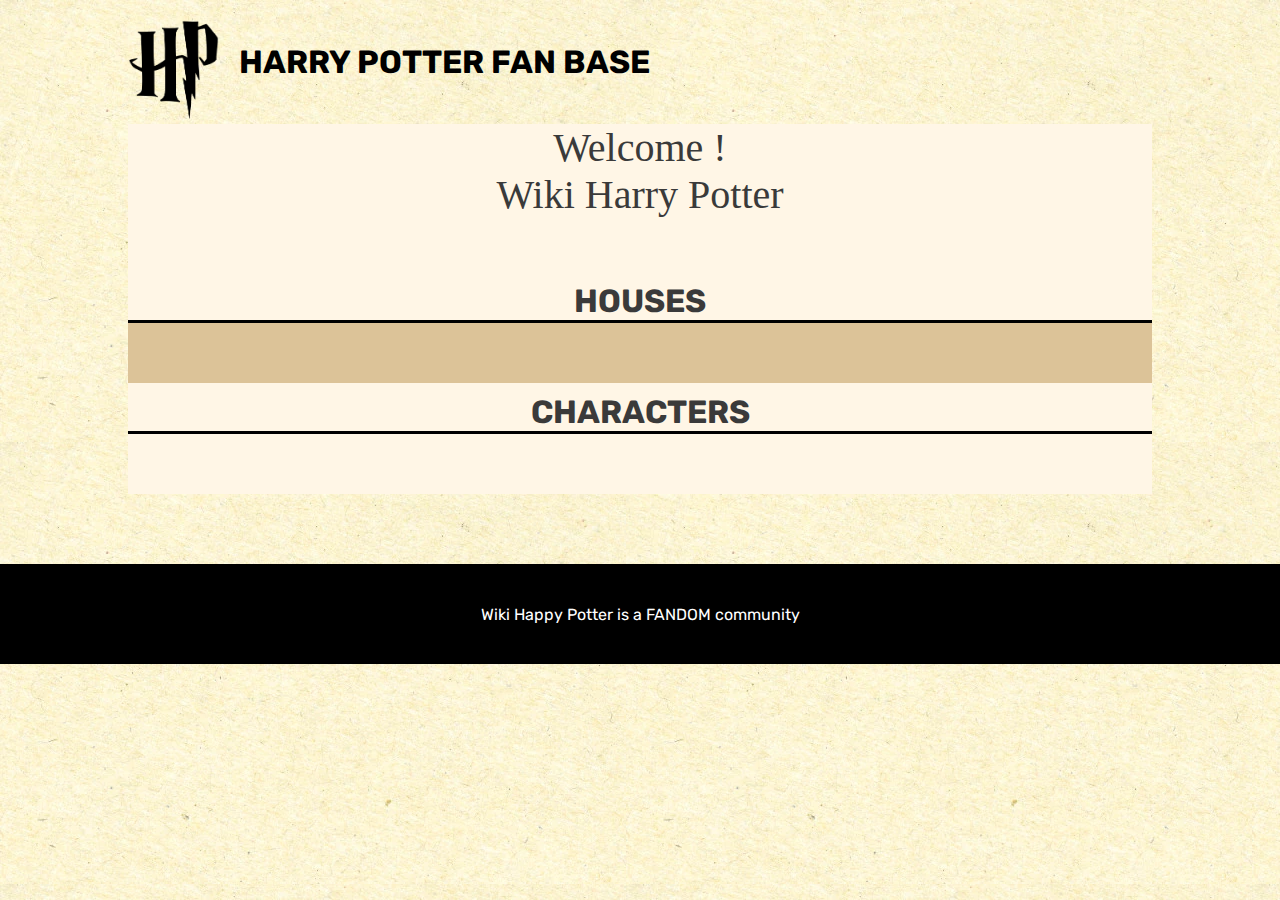
==== Partiel1_AP4_starter_harry_potter2/index.html @ 4c46a29f "Initial commit" ====
<!DOCTYPE html>
<html lang="en">
  <head>
    <meta charset="UTF-8" />
    <meta name="viewport" content="width=device-width, initial-scale=1.0" />
    <link rel="stylesheet" href="./css/style.css" />
    <script src="./js/script.js" defer type="module"></script>
    <title>PRENOM - Harry Potter</title>
  </head>
  <body>
    <header class="header">
      <div class="header__right">
        <img src="./images/logo/logo.png" />
      </div>
      <div class="header__left">
        <h1>Harry Potter Fan base</h1>
   
        <img src="./images/menu.png" alt="" srcset="" />
      </div>
    </header>
    <main>
      <h2>
        Welcome !<br />
        Wiki Harry Potter
      </h2>
      <section>
        <h3>HOUSES</h3>
        <div class="houses"></div>
      </section>
      <section>
        <h3>Characters</h3>
        <div class="characters"></div>
      </section>
    </main>
    <footer>
      <p>Wiki Happy Potter is a FANDOM community</p>
    </footer>
  </body>
</html>
---- Partiel1_AP4_starter_harry_potter2/css/style.css ----
:root {
  --light: #fff6e6;
  --darkGrey: #3a3a3a;
  --gold: #b99049;
  --red: #b71713;
  --green: #124b10;
  --blue: #078cb1;
  --yellow: #e1b50c;
}

@font-face {
  font-family: "Rubik";
  src: url("./../font/Rubik-Regular.ttf");
}
@font-face {
  font-family: "Rubik";
  src: url("./../font/Rubik-Bold.ttf");
  font-weight: bold;
}
* {
  margin: 0;
  padding: 0;
}

body {
  background: url("./../images/bgHP.webp") repeat;
  font-family: "Rubik";
}

main {
  background-color: var(--light);
  max-width: 1024px;
  margin: auto;
  margin-bottom: 70px;
}
main h3 {
  text-transform: uppercase;
  border-bottom: 3px solid black;
  text-align: center;
  color: var(--DarkGrey, #3a3a3a);
  text-align: center;
  font-family: Rubik;
  font-size: 32px;
  font-style: normal;
  font-weight: 700;
  line-height: normal;
  padding-top: 10px;
}
main h2 {
  color: var(--DarkGrey, #3a3a3a);
  text-align: center;
  font-family: Roboto;
  font-size: 40px;
  font-style: normal;
  font-weight: 400;
  line-height: normal;
  margin-bottom: 54px;
}

footer {
  background-color: #000;
  height: 100px;
  display: flex;
  justify-content: center;
  align-items: center;
}
footer p {
  text-align: center;
  color: #fff;
}

.header {
  display: flex;
  max-width: 1024px;
  margin: auto;
  margin-top: 20px;
}
.header h1 {
  margin-bottom: 20px;
}
.header__right img {
  height: 100px;
  margin-right: 20px;
}
.header__left {
  width: 100%;
  display: flex;
  align-items: center;
  text-transform: uppercase;
}
.header__left ul {
  display: flex;
  justify-content: space-between;
  width: 80%;
}
.header__left ul li {
  list-style: none;
  font-weight: bold;
}
.header__left img {
  display: none;
}

.houses {
  display: flex;
  justify-content: space-around;
  background: rgba(185, 144, 73, 0.5);
  padding: 30px;
  flex-wrap: wrap;
}
.houses > div {
  border-radius: 140px;
  width: 140px;
  height: 140px;
  text-align: center;
}
.houses > div:hover {
  background: #fff6e6;
}
.houses img {
  width: 121px;
  height: 136px;
}

.characters {
  display: flex;
  justify-content: space-around;
  flex-wrap: wrap;
  padding: 30px;
}
.characters > div {
  padding: 30px;
}
.characters img {
  width: 150px;
  height: 150px;
  border-radius: 150px;
  border: 8px solid var(--Gold, #b99049);
  background: url(<path-to-image>), lightgray -1.24px 0px/101.653% 141.566% no-repeat;
  box-shadow: 0px 4px 4px 0px rgba(0, 0, 0, 0.25);
  object-fit: cover;
}
.characters p {
  text-align: center;
  color: var(--Gold, #b99049);
}

/* PAGE PERSO */
.page_perso h3 {
  padding: 50px 50px 0 50px;
}
.page_perso .perso {
  background: rgba(185, 144, 73, 0.5);
  padding: 50px;
  display: flex;
}
.page_perso .perso__right {
  display: flex;
  flex-direction: column;
  justify-content: space-between;
  width: 100%;
}
.page_perso .perso__right > div {
  display: flex;
  justify-content: space-around;
}
.page_perso .perso__right p.attr {
  font-weight: bold;
}
.page_perso figure {
  width: 215px;
  margin-right: 120px;
}
.page_perso figure img {
  width: 100%;
}
.page_perso figure figcaption {
  background: rgba(255, 255, 255, 0.5);
  display: flex;
  align-items: center;
  height: 66px;
  justify-content: center;
  font-size: 20px;
}
.page_perso .house__perso {
  display: flex;
  justify-content: center;
  align-items: center;
}

@media screen and (max-width: 425px) {
  header {
    width: 90%;
  }
  header h1,
header ul {
    display: none !important;
  }
  header .header__left {
    display: flex;
    justify-content: flex-end;
  }
  header .header__left img {
    display: block !important;
    height: 70px;
  }

  .houses {
    flex-direction: column;
    align-content: space-around;
  }
}

/*# sourceMappingURL=style.css.map */
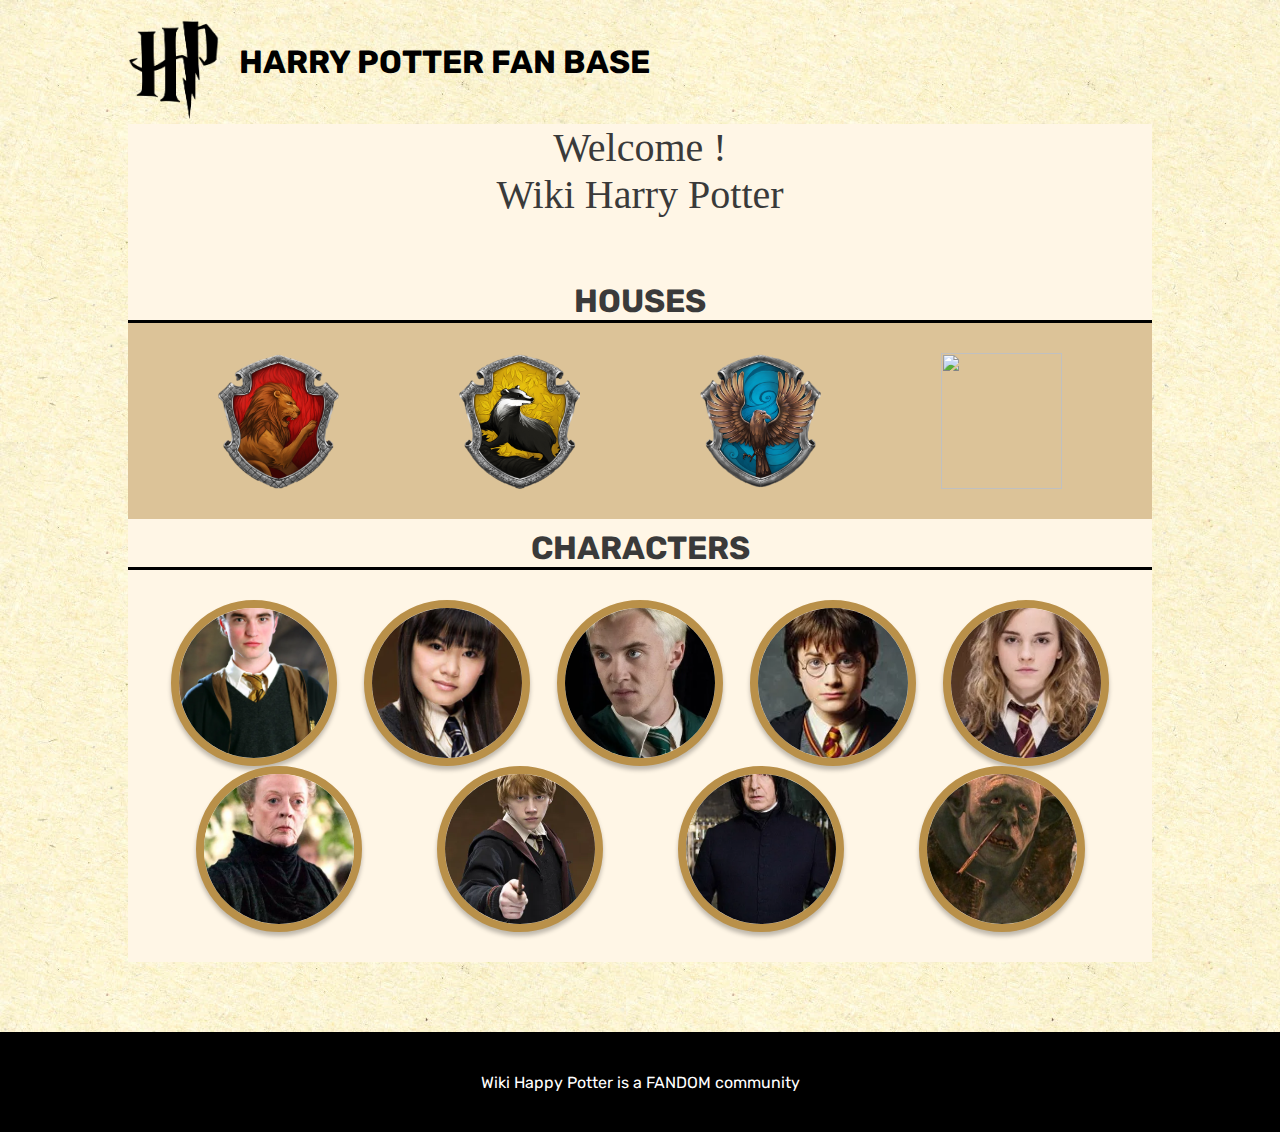
==== commit ea0698e2: "Question 2.A et 2.B" ====
--- a/Partiel1_AP4_starter_harry_potter2/index.html
+++ b/Partiel1_AP4_starter_harry_potter2/index.html
@@ -25,11 +25,27 @@
       </h2>
       <section>
         <h3>HOUSES</h3>
-        <div class="houses"></div>
+        <div class="houses">
+          <img src="./images/logo/Gryffindor.png" alt="" srcset="" />
+          <img src="./images/logo/Hufflepuff.png" alt="" srcset="" />
+          <img src="./images/logo/Ravenclaw.png" alt="" srcset="" />
+          <img src="./images/logo/slytherin.png" alt="" srcset="" />
+        </div>
       </section>
       <section>
         <h3>Characters</h3>
-        <div class="characters"></div>
+        <div class="characters">
+          <img src="./images/characters/cedric.webp" alt="" srcset="" />
+          <img src="./images/characters/cho.webp" alt="" srcset="" />
+          <img src="./images/characters/draco.webp" alt="" srcset="" />
+          <img src="./images/characters/harry.webp" alt="" srcset="" />
+          <img src="./images/characters/hermione.webp" alt="" srcset="" />
+          <img src="./images/characters/mcgonagall.webp" alt="" srcset="" />
+          <img src="./images/characters/ron.webp" alt="" srcset="" />
+          <img src="./images/characters/snape.webp" alt="" srcset="" />
+          <img src="./images/characters/troll.jpg" alt="" srcset="" />
+        </div>
+
       </section>
     </main>
     <footer>
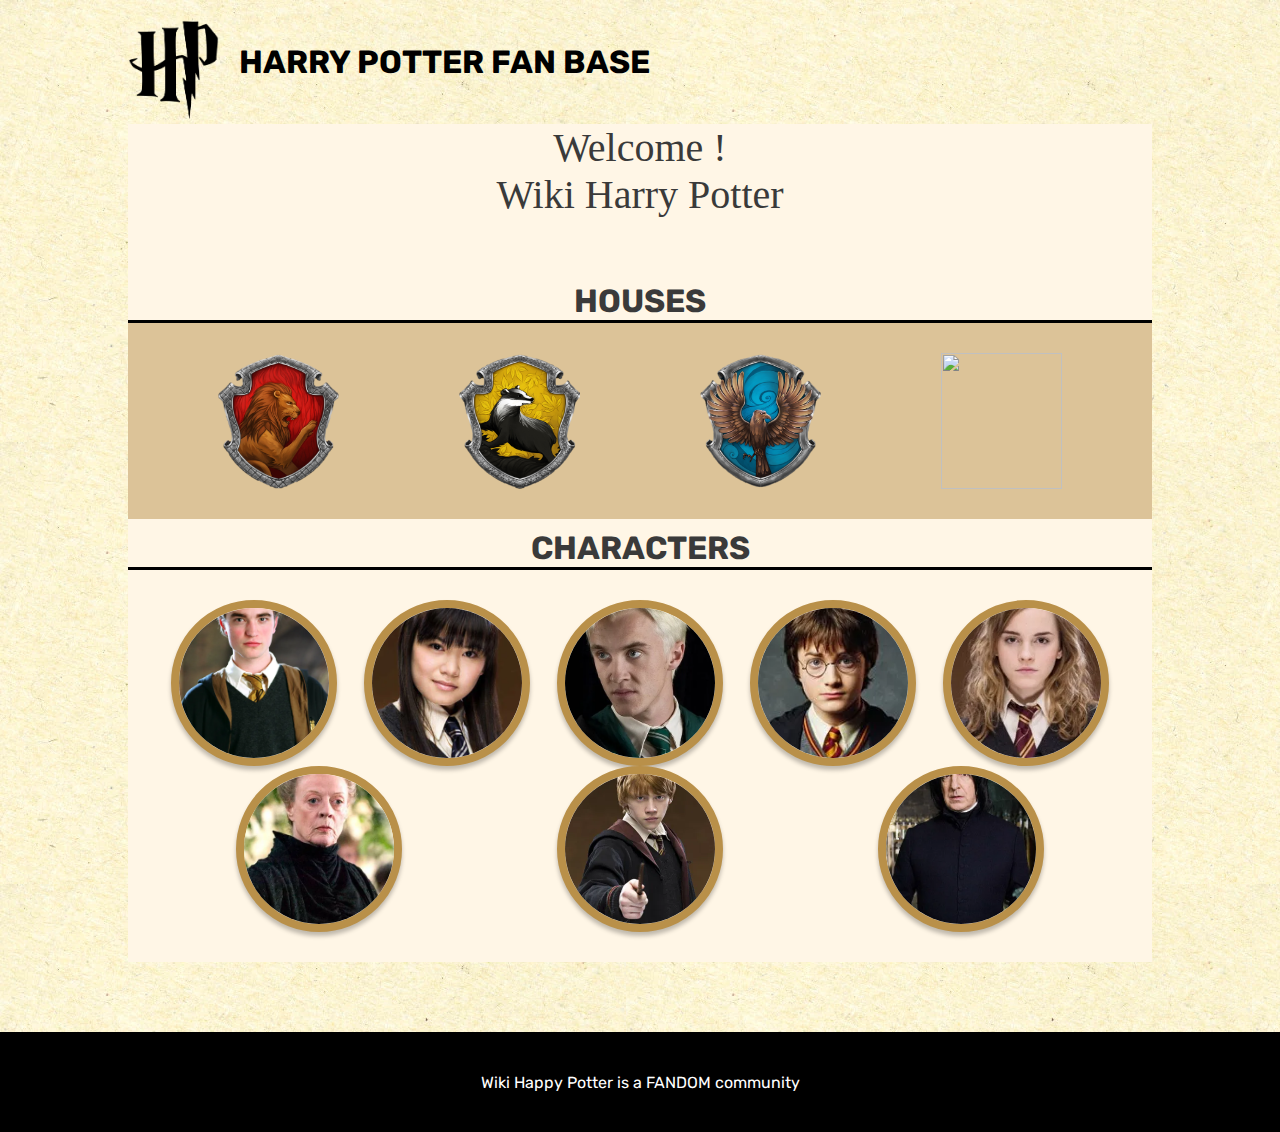
==== commit 883665b8: "sans le troll" ====
--- a/Partiel1_AP4_starter_harry_potter2/index.html
+++ b/Partiel1_AP4_starter_harry_potter2/index.html
@@ -43,9 +43,7 @@
           <img src="./images/characters/mcgonagall.webp" alt="" srcset="" />
           <img src="./images/characters/ron.webp" alt="" srcset="" />
           <img src="./images/characters/snape.webp" alt="" srcset="" />
-          <img src="./images/characters/troll.jpg" alt="" srcset="" />
         </div>
-
       </section>
     </main>
     <footer>
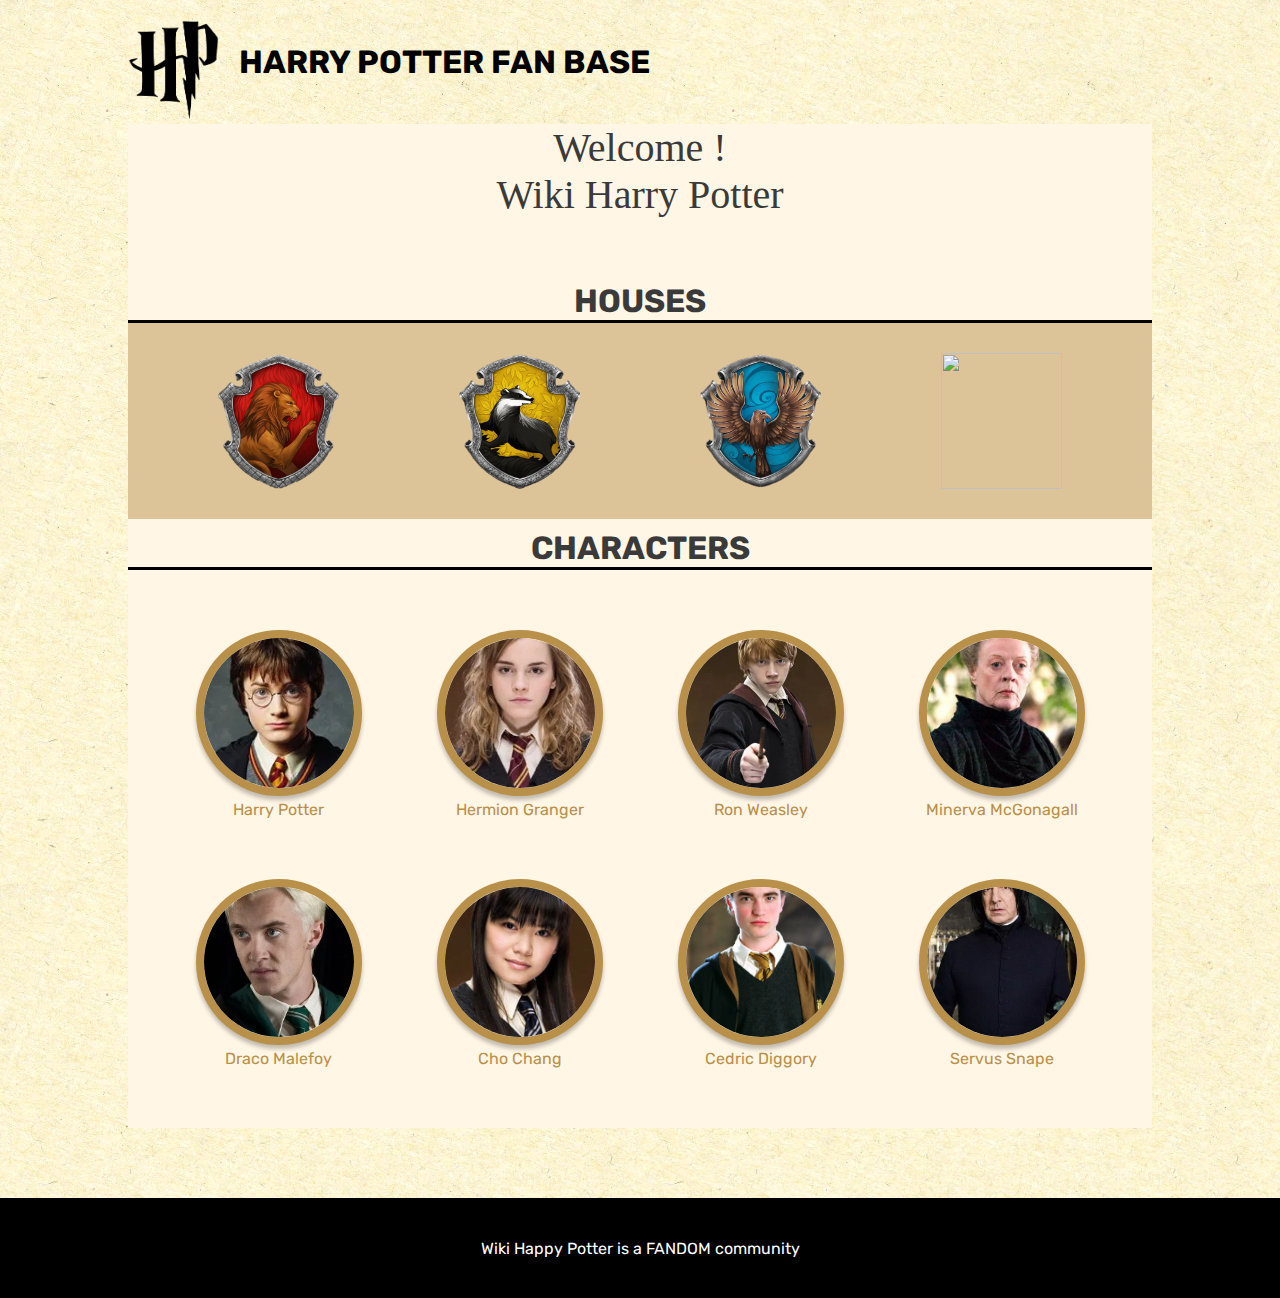
==== commit 55a5d102: "Avec les div le site est mieux structuré" ====
--- a/Partiel1_AP4_starter_harry_potter2/index.html
+++ b/Partiel1_AP4_starter_harry_potter2/index.html
@@ -35,15 +35,38 @@
       <section>
         <h3>Characters</h3>
         <div class="characters">
+          <div>
+          <img src="./images/characters/harry.webp" alt="" srcset="" />
+          <p>Harry Potter</p>
+          </div>
+          <div>
+          <img src="./images/characters/hermione.webp" alt="" srcset="" />
+          <p>Hermion Granger</p>
+          </div>
+          <div>
+          <img src="./images/characters/ron.webp" alt="" srcset="" />
+          <p>Ron Weasley</p>
+          </div>
+          <div>
+          <img src="./images/characters/mcgonagall.webp" alt="" srcset="" />
+          <p>Minerva McGonagall</p>
+          </div>
+          <div>
+          <img src="./images/characters/draco.webp" alt="" srcset="" />
+          <p>Draco Malefoy</p>
+          </div>
+          <div>
+          <img src="./images/characters/cho.webp" alt="" srcset="" />
+          <p>Cho Chang</p>
+          </div>
+          <div>
           <img src="./images/characters/cedric.webp" alt="" srcset="" />
-          <img src="./images/characters/cho.webp" alt="" srcset="" />
-          <img src="./images/characters/draco.webp" alt="" srcset="" />
-          <img src="./images/characters/harry.webp" alt="" srcset="" />
-          <img src="./images/characters/hermione.webp" alt="" srcset="" />
-          <img src="./images/characters/mcgonagall.webp" alt="" srcset="" />
-          <img src="./images/characters/ron.webp" alt="" srcset="" />
+          <p>Cedric Diggory</p>
+          </div>
+          <div>
           <img src="./images/characters/snape.webp" alt="" srcset="" />
-        </div>
+          <p>Servus Snape</p>
+          </div>
       </section>
     </main>
     <footer>
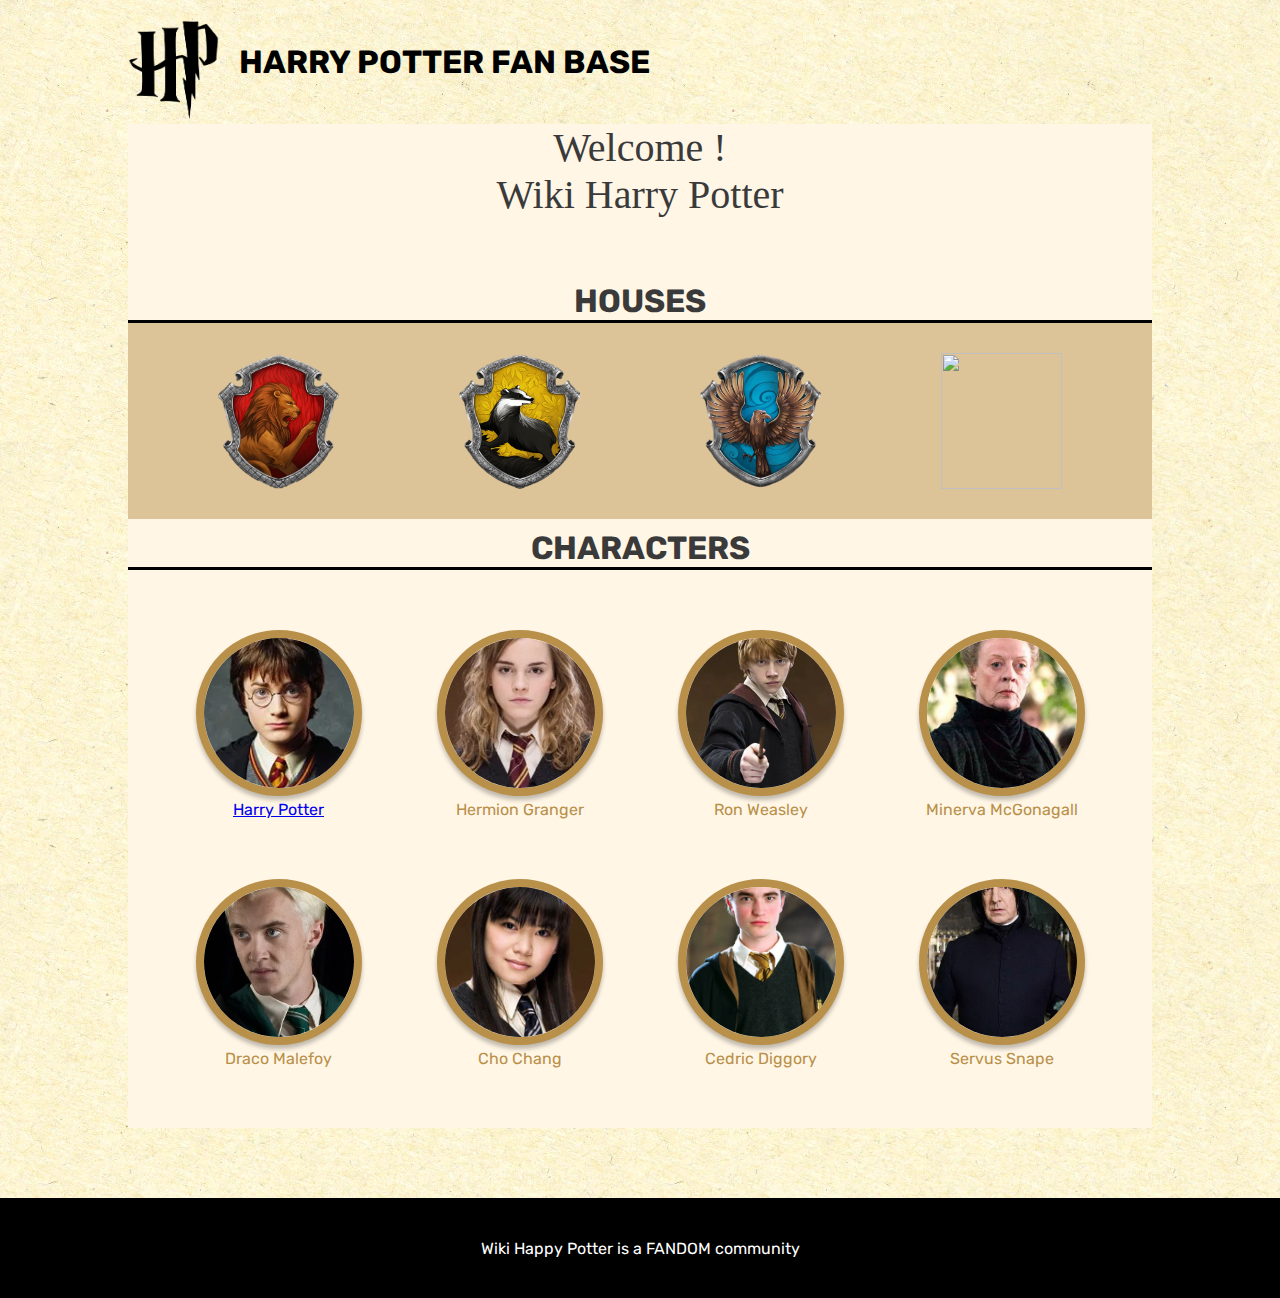
==== commit a0a9177f: "4. AJout de la page détail de Harry Potter" ====
--- a/Partiel1_AP4_starter_harry_potter2/index.html
+++ b/Partiel1_AP4_starter_harry_potter2/index.html
@@ -37,7 +37,7 @@
         <div class="characters">
           <div>
           <img src="./images/characters/harry.webp" alt="" srcset="" />
-          <p>Harry Potter</p>
+          <p><a href="details.html">Harry Potter</a></p>
           </div>
           <div>
           <img src="./images/characters/hermione.webp" alt="" srcset="" />
@@ -67,7 +67,7 @@
           <img src="./images/characters/snape.webp" alt="" srcset="" />
           <p>Servus Snape</p>
           </div>
-      </section>
+       </section>
     </main>
     <footer>
       <p>Wiki Happy Potter is a FANDOM community</p>
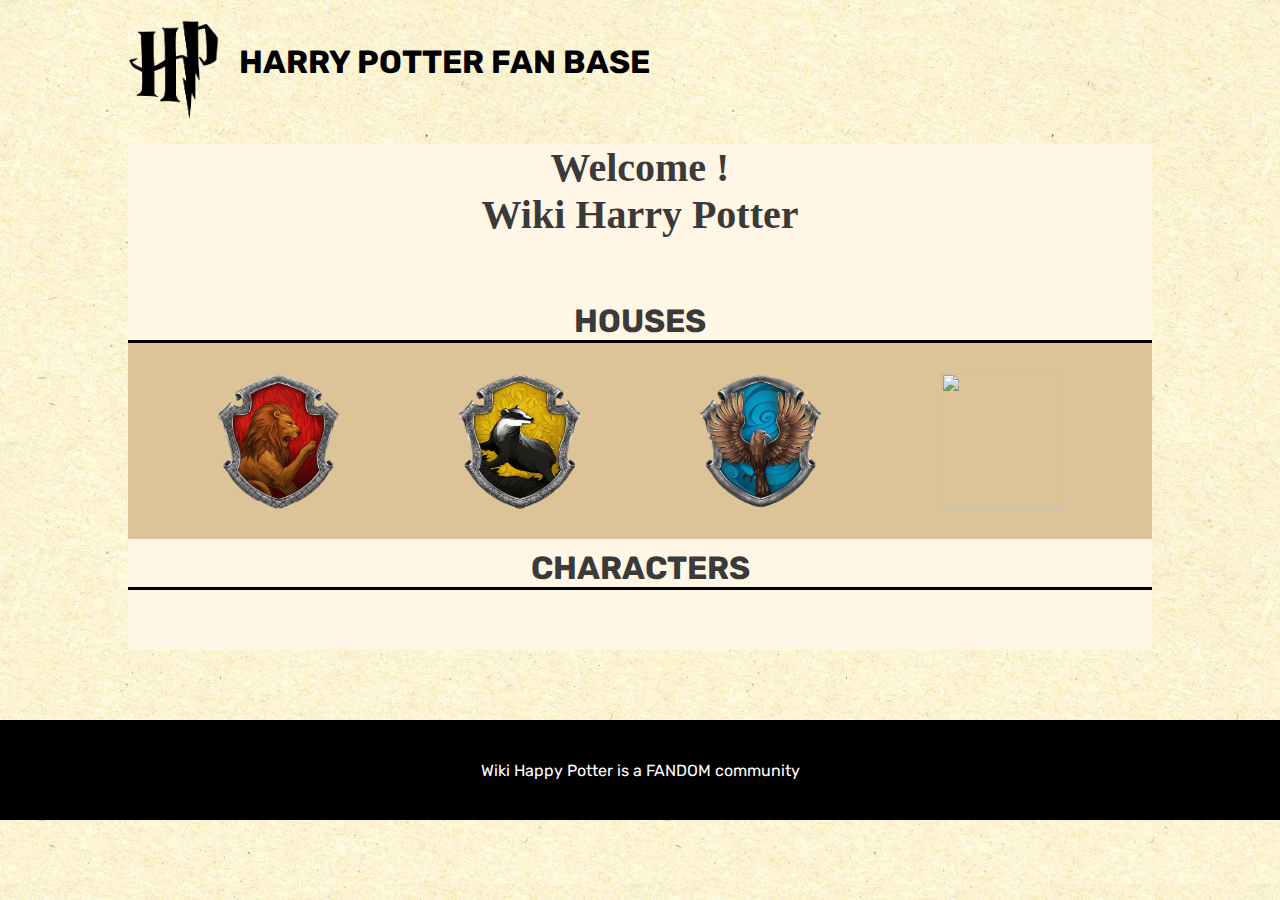
==== commit 3bb8fb70: "Partie 2 Quesion 1 : Ajout dynamique de 12 personnages." ====
--- a/Partiel1_AP4_starter_harry_potter2/index.html
+++ b/Partiel1_AP4_starter_harry_potter2/index.html
@@ -14,8 +14,6 @@
       </div>
       <div class="header__left">
         <h1>Harry Potter Fan base</h1>
-   
-        <img src="./images/menu.png" alt="" srcset="" />
       </div>
     </header>
     <main>
@@ -35,39 +33,7 @@
       <section>
         <h3>Characters</h3>
         <div class="characters">
-          <div>
-          <img src="./images/characters/harry.webp" alt="" srcset="" />
-          <p><a href="details.html">Harry Potter</a></p>
-          </div>
-          <div>
-          <img src="./images/characters/hermione.webp" alt="" srcset="" />
-          <p>Hermion Granger</p>
-          </div>
-          <div>
-          <img src="./images/characters/ron.webp" alt="" srcset="" />
-          <p>Ron Weasley</p>
-          </div>
-          <div>
-          <img src="./images/characters/mcgonagall.webp" alt="" srcset="" />
-          <p>Minerva McGonagall</p>
-          </div>
-          <div>
-          <img src="./images/characters/draco.webp" alt="" srcset="" />
-          <p>Draco Malefoy</p>
-          </div>
-          <div>
-          <img src="./images/characters/cho.webp" alt="" srcset="" />
-          <p>Cho Chang</p>
-          </div>
-          <div>
-          <img src="./images/characters/cedric.webp" alt="" srcset="" />
-          <p>Cedric Diggory</p>
-          </div>
-          <div>
-          <img src="./images/characters/snape.webp" alt="" srcset="" />
-          <p>Servus Snape</p>
-          </div>
-       </section>
+      </section>
     </main>
     <footer>
       <p>Wiki Happy Potter is a FANDOM community</p>
--- a/Partiel1_AP4_starter_harry_potter2/css/style.css
+++ b/Partiel1_AP4_starter_harry_potter2/css/style.css
@@ -17,6 +17,7 @@
   src: url("./../font/Rubik-Bold.ttf");
   font-weight: bold;
 }
+
 * {
   margin: 0;
   padding: 0;
@@ -37,23 +38,16 @@
   text-transform: uppercase;
   border-bottom: 3px solid black;
   text-align: center;
-  color: var(--DarkGrey, #3a3a3a);
-  text-align: center;
-  font-family: Rubik;
+  color: var(--darkGrey);
   font-size: 32px;
-  font-style: normal;
   font-weight: 700;
-  line-height: normal;
   padding-top: 10px;
 }
 main h2 {
-  color: var(--DarkGrey, #3a3a3a);
+  color: var(--darkGrey);
   text-align: center;
   font-family: Roboto;
   font-size: 40px;
-  font-style: normal;
-  font-weight: 400;
-  line-height: normal;
   margin-bottom: 54px;
 }
 
@@ -65,15 +59,13 @@
   align-items: center;
 }
 footer p {
-  text-align: center;
   color: #fff;
 }
 
 .header {
   display: flex;
   max-width: 1024px;
-  margin: auto;
-  margin-top: 20px;
+  margin: 20px auto;
 }
 .header h1 {
   margin-bottom: 20px;
@@ -97,9 +89,6 @@
   list-style: none;
   font-weight: bold;
 }
-.header__left img {
-  display: none;
-}
 
 .houses {
   display: flex;
@@ -113,9 +102,11 @@
   width: 140px;
   height: 140px;
   text-align: center;
+  transition: background 0.3s ease, transform 0.3s ease;
 }
 .houses > div:hover {
-  background: #fff6e6;
+  background: var(--light);
+  transform: scale(1.1);
 }
 .houses img {
   width: 121px;
@@ -130,85 +121,72 @@
 }
 .characters > div {
   padding: 30px;
+  text-align: center;
+  transition: transform 0.3s ease, border-color 0.3s ease;
+}
+.characters > div:hover {
+  transform: scale(1.1);
 }
 .characters img {
   width: 150px;
   height: 150px;
-  border-radius: 150px;
-  border: 8px solid var(--Gold, #b99049);
-  background: url(<path-to-image>), lightgray -1.24px 0px/101.653% 141.566% no-repeat;
-  box-shadow: 0px 4px 4px 0px rgba(0, 0, 0, 0.25);
+  border-radius: 50%;
+  border: 8px solid var(--gold);
+  box-shadow: 0px 4px 4px rgba(0, 0, 0, 0.25);
   object-fit: cover;
 }
 .characters p {
-  text-align: center;
-  color: var(--Gold, #b99049);
+  color: var(--gold);
 }
 
-/* PAGE PERSO */
-.page_perso h3 {
-  padding: 50px 50px 0 50px;
+
+.griffondor img {
+  border-color: var(--red);
 }
-.page_perso .perso {
-  background: rgba(185, 144, 73, 0.5);
-  padding: 50px;
-  display: flex;
+.griffondor img:hover {
+  box-shadow: 0px 0px 15px var(--red);
 }
-.page_perso .perso__right {
-  display: flex;
-  flex-direction: column;
-  justify-content: space-between;
-  width: 100%;
+
+
+.serpentard img {
+  border-color: var(--green);
 }
-.page_perso .perso__right > div {
-  display: flex;
-  justify-content: space-around;
+.serpentard img:hover {
+  box-shadow: 0px 0px 15px var(--green);
 }
-.page_perso .perso__right p.attr {
-  font-weight: bold;
+
+
+.poufsouffle img {
+  border-color: var(--yellow);
 }
-.page_perso figure {
-  width: 215px;
-  margin-right: 120px;
+.poufsouffle img:hover {
+  box-shadow: 0px 0px 15px var(--yellow);
 }
-.page_perso figure img {
-  width: 100%;
+
+
+.serdaigle img {
+  border-color: var(--blue);
 }
-.page_perso figure figcaption {
-  background: rgba(255, 255, 255, 0.5);
-  display: flex;
-  align-items: center;
-  height: 66px;
-  justify-content: center;
-  font-size: 20px;
-}
-.page_perso .house__perso {
-  display: flex;
-  justify-content: center;
-  align-items: center;
+.serdaigle img:hover {
+  box-shadow: 0px 0px 15px var(--blue);
 }
 
 @media screen and (max-width: 425px) {
-  header {
+  .header {
     width: 90%;
   }
-  header h1,
-header ul {
+  .header h1, .header ul {
     display: none !important;
   }
-  header .header__left {
-    display: flex;
+  .header__left {
     justify-content: flex-end;
   }
-  header .header__left img {
+  .header__left img {
     display: block !important;
     height: 70px;
   }
-
   .houses {
     flex-direction: column;
     align-content: space-around;
   }
 }
-
-/*# sourceMappingURL=style.css.map */
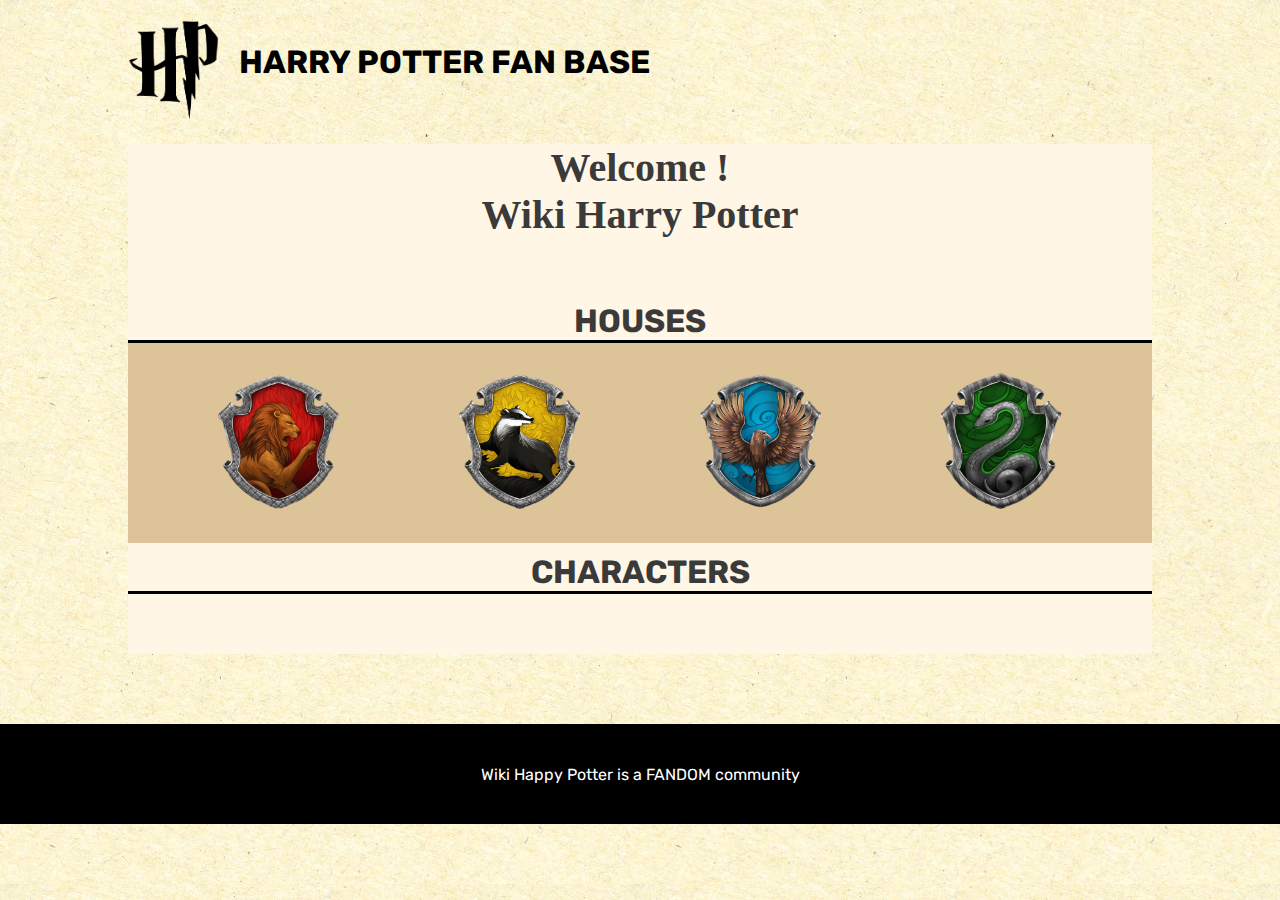
==== commit 8afbbefc: "Partie 2 Quesion 2 : Tri par maison des personnages" ====
--- a/Partiel1_AP4_starter_harry_potter2/index.html
+++ b/Partiel1_AP4_starter_harry_potter2/index.html
@@ -24,10 +24,18 @@
       <section>
         <h3>HOUSES</h3>
         <div class="houses">
-          <img src="./images/logo/Gryffindor.png" alt="" srcset="" />
-          <img src="./images/logo/Hufflepuff.png" alt="" srcset="" />
-          <img src="./images/logo/Ravenclaw.png" alt="" srcset="" />
-          <img src="./images/logo/slytherin.png" alt="" srcset="" />
+          <div data-house="Gryffindor">
+            <img src="./images/logo/Gryffindor.png" alt="Gryffindor" />
+          </div>
+          <div data-house="Hufflepuff">
+            <img src="./images/logo/Hufflepuff.png" alt="Hufflepuff" />
+          </div>
+          <div data-house="Ravenclaw">
+            <img src="./images/logo/Ravenclaw.png" alt="Ravenclaw" />
+          </div>
+          <div data-house="Slytherin">
+            <img src="./images/logo/Slytherin.png" alt="Slytherin" />
+          </div>
         </div>
       </section>
       <section>
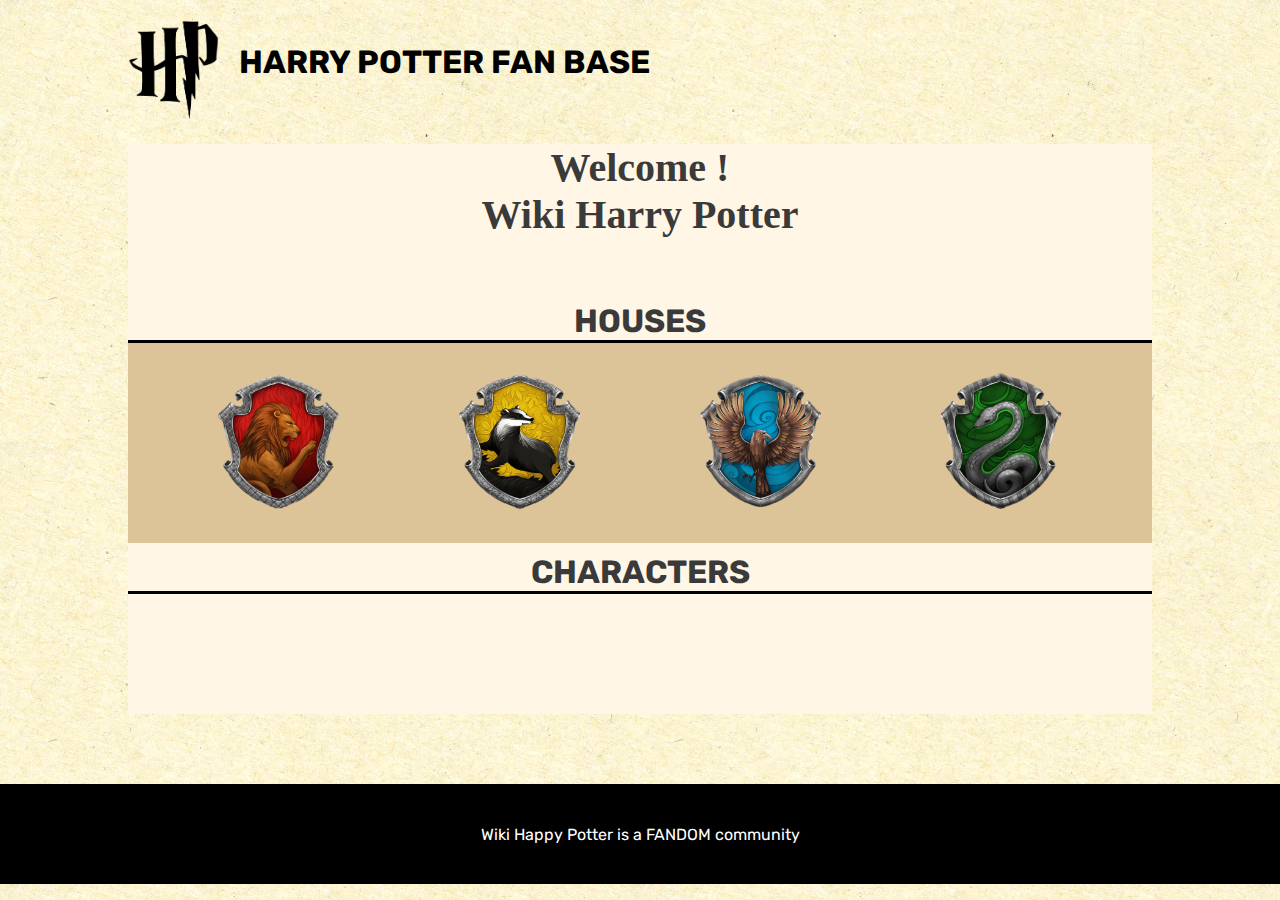
==== commit 6c46cabe: "Partie 2 Quesion  3 : ça marche pas de fou il manque des parties" ====
--- a/Partiel1_AP4_starter_harry_potter2/index.html
+++ b/Partiel1_AP4_starter_harry_potter2/index.html
@@ -41,6 +41,7 @@
       <section>
         <h3>Characters</h3>
         <div class="characters">
+          <div id="characters-container"></div>
       </section>
     </main>
     <footer>
